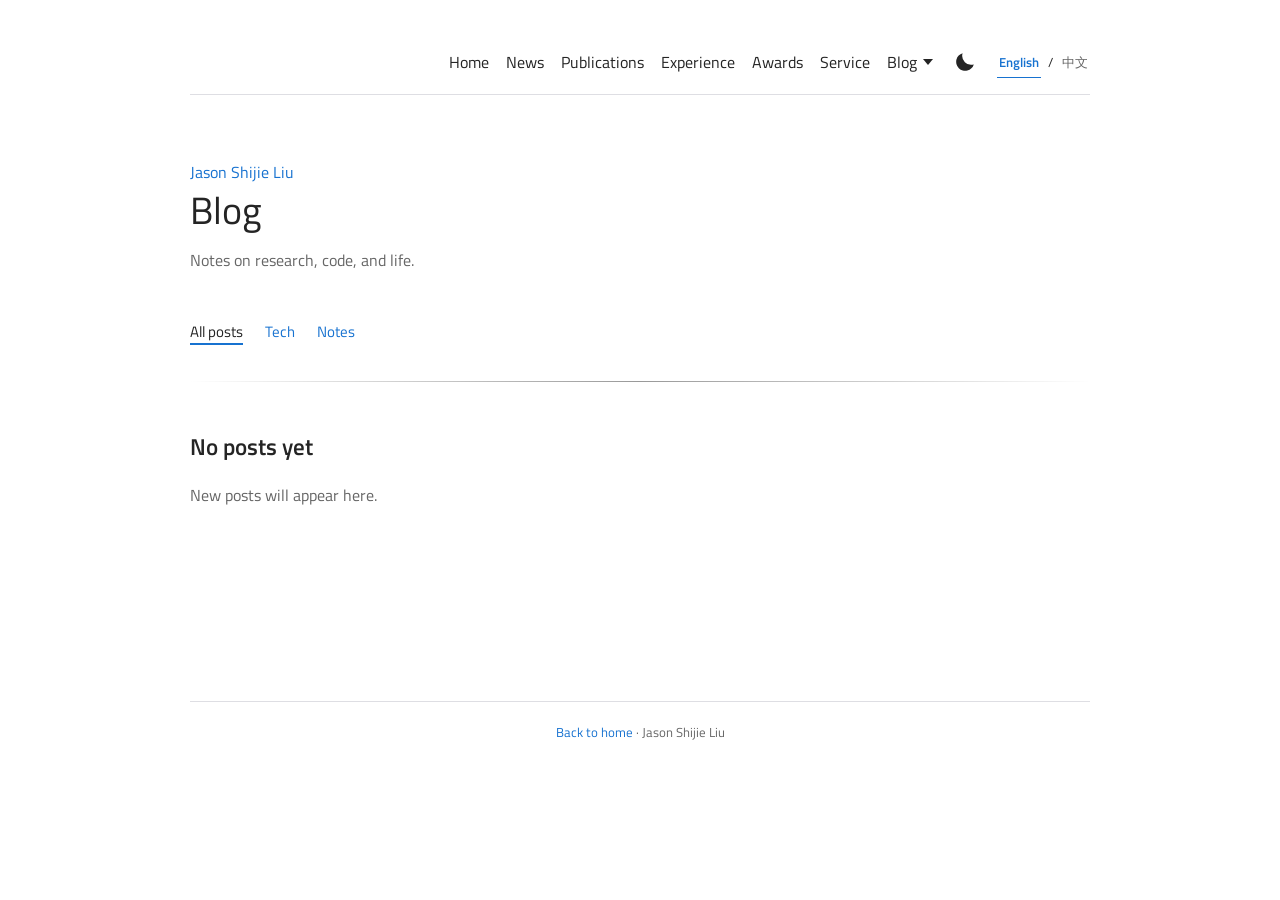
==== blog/index.html @ b20e071c "Consolidate top navigation and group experience and service sections" ====
<!DOCTYPE html>
<html lang="en"><head>
<meta charset="UTF-8"><meta name="viewport" content="width=device-width, initial-scale=1">
<title>Blog | Jason Shijie Liu</title><meta name="description" content="Notes on research, code, and life." data-zh="记录科研、代码与生活。">
<link rel="canonical" href="https://shijieliu.com/blog/">
<meta property="og:title" content="Blog | Jason Shijie Liu"><meta property="og:type" content="website"><meta property="og:url" content="https://shijieliu.com/blog/">
<link rel="icon" href="/favicon.ico"><link rel="icon" href="/images/favicon/jason-avatar-96.png" sizes="96x96" type="image/png">
<link rel="preconnect" href="https://fonts.googleapis.com"><link rel="preconnect" href="https://fonts.gstatic.com" crossorigin>
<link href="https://fonts.googleapis.com/css2?family=Titillium+Web:wght@400;600&amp;family=Noto+Sans+SC:wght@400&amp;display=swap" rel="stylesheet">
<script src="/scripts/theme.js?v=20260914"></script><link rel="stylesheet" href="/stylesheet.css?v=20260914-navigation">
</head><body data-title-zh="博客 | 刘士杰">
<a class="skip-link" href="#posts" data-zh="跳至文章">Skip to posts</a>
<main><div class="site-toolbar">
<nav class="site-nav" aria-label="Main navigation">
<a href="/" data-zh="首页">Home</a>
<a href="/#news" data-zh="动态">News</a>
<a href="/#publications" data-zh="论文">Publications</a>
<a href="/#experience" data-zh="经历">Experience</a>
<a href="/#awards" data-zh="荣誉">Awards</a>
<a href="/#service" data-zh="服务">Service</a>
<details class="blog-menu"><summary><span data-zh="博客">Blog</span><span class="menu-arrow" aria-hidden="true"></span></summary>
<div class="blog-dropdown"><a href="/blog/" data-zh="全部文章">All posts</a><a href="/blog/tech/" data-zh="技术">Tech</a><a href="/blog/notes/" data-zh="杂记">Notes / 杂记</a></div>
</details>
</nav>
<button class="theme-toggle" type="button" aria-label="Switch to dark mode" aria-pressed="false" hidden><svg class="moon" viewBox="0 0 24 24" aria-hidden="true"><path d="M20.8 14.4A9 9 0 0 1 9.6 3.2 9 9 0 1 0 20.8 14.4Z" fill="currentColor"/></svg><svg class="sun" viewBox="0 0 24 24" aria-hidden="true"><circle cx="12" cy="12" r="4" fill="none" stroke="currentColor" stroke-width="1.8"/><path d="M12 1v3m0 16v3M1 12h3m16 0h3M4.2 4.2l2.1 2.1m11.4 11.4 2.1 2.1M4.2 19.8l2.1-2.1M17.7 6.3l2.1-2.1" stroke="currentColor" stroke-width="1.8"/></svg></button>
<div class="language-switch" role="group" aria-label="Language / 语言" hidden>
<button type="button" data-language="en" lang="en" aria-pressed="true">English</button><span aria-hidden="true">/</span><button type="button" data-language="zh" lang="zh-CN" aria-pressed="false">中文</button>
</div>
</div>
<header class="blog-header"><a href="/" data-zh="刘士杰">Jason Shijie Liu</a><h1 data-zh="博客">Blog</h1><p class="blog-intro" data-zh="记录科研、代码与生活。">Notes on research, code, and life.</p></header>
<nav class="blog-tabs" aria-label="Blog categories"><a href="/blog/" data-zh="全部文章" aria-current="page">All posts</a><a href="/blog/tech/" data-zh="技术">Tech</a><a href="/blog/notes/" data-zh="杂记">Notes</a></nav>
<section id="posts" class="blog-empty"><h2 data-zh="暂无文章">No posts yet</h2><p data-zh="文章将在这里陆续更新。">New posts will appear here.</p></section>
<footer><a href="/" data-zh="返回首页">Back to home</a> · <span data-zh="刘士杰">Jason Shijie Liu</span></footer>
</main><script src="/scripts/language.js?v=20260914" defer></script></body></html>
---- stylesheet.css ----
:root { color-scheme: light; --ink: #242424; --link: #1772d0; --page: #fff; --surface: #f6f7f9; --muted: #666; --border: #dedee3; --hover: #a95808; }
:root[data-theme="dark"] { color-scheme: dark; --ink: #e6e6e8; --link: #80baff; --page: #18191b; --surface: #232529; --muted: #b2b4bc; --border: #41434a; --hover: #ffbc75; }
* { box-sizing: border-box; }
html { scroll-behavior: smooth; }
body { margin: 0; color: var(--ink); background: var(--page); font-family: 'Titillium Web', Verdana, Helvetica, sans-serif; font-size: 16px; line-height: 1.55; }
main { width: min(100% - 48px, 900px); margin: 44px auto 24px; }
a { color: var(--link); text-decoration: none; }
a:hover { color: var(--hover); }
a:focus-visible, summary:focus-visible, button:focus-visible { outline: 2px solid var(--link); outline-offset: 4px; border-radius: 2px; }
p { margin: 0 0 15px; }
strong { font-weight: 600; }
.profile { display: grid; grid-template-columns: 26% minmax(0, 1fr); gap: 36px 38px; align-items: start; }
.profile-card { text-align: center; }
.portrait { display: block; width: 100%; max-width: 220px; height: auto; margin: 0 auto 16px; object-fit: cover; border-radius: 15px; }
h1 { grid-column: 1 / -1; text-align: center; margin: 0 0 10px; font-size: 38px; line-height: 1.35; font-weight: 400; }
h1 span { display: inline; white-space: nowrap; font-size: inherit; font-family: "Noto Sans SC", "Microsoft YaHei", "PingFang SC", sans-serif; }
.profile-links { line-height: 1.7; margin: 0; }
.email-reveal { font: inherit; color: var(--link); background: none; border: 0; padding: 0; cursor: pointer; }
.email-reveal:hover { color: var(--hover); }
.bio { padding-top: 0; text-align: justify; }
.bio p { margin-bottom: 22px; }
.bio u { text-underline-offset: 3px; }
.contact-line { margin-top: 26px; text-align: left; overflow-wrap: anywhere; }
nav { display: flex; justify-content: center; gap: 26px; flex-wrap: wrap; padding: 16px 0 5px; font-size: 15px; }
section { margin-top: 26px; padding-top: 22px; position: relative; scroll-margin-top: 20px; }
section::before { content: ''; position: absolute; top: 0; left: 0; right: 0; height: 1px; background: linear-gradient(to right, transparent, #999, transparent); }
h2 { margin: 0 0 18px; font-size: 24px; font-weight: 600; }
h3 { margin: 24px 0 20px; font-size: 18px; font-weight: 600; }
h4 { font-size: 17px; line-height: inherit; font-weight: 600; margin: 0; }
.news-list { padding-left: 23px; margin: 0; }
.news-list li { margin-bottom: 7px; }
time { font-variant-numeric: tabular-nums; margin-right: 5px; }
.publication { display: grid; grid-template-columns: 30% minmax(0, 1fr); gap: 28px; align-items: start; margin: 0; padding: 15px 0; scroll-margin-top: 24px; }
.paper-preview { display: flex; align-items: center; justify-content: center; width: 100%; min-width: 0; margin: 0; background: #fff; }
.paper-preview img { display: block; width: auto; height: auto; max-width: 100%; max-height: 180px; object-fit: contain; }
.text-preview { min-height: 180px; border-radius: 15px; flex-direction: column; gap: 9px; color: #245278; background: #f2f6f9; text-align: center; }
.text-preview > span:first-child { font-size: 36px; letter-spacing: 3px; font-weight: 600; }
.text-preview small { font-size: 12px; }
.authors { margin: 0; }
.venue { margin: 0 0 14px; }
.venue em { font-style: normal; }
.paper-links { margin: 0; }
.paper-links button { display: inline; font: inherit; color: var(--link); background: none; border: 0; padding: 0; cursor: pointer; }
.paper-links button:hover { color: var(--hover); }
.paper-links > span { color: var(--ink); margin: 0 3px; }
.paper-details { margin: 0; }
.enhanced details { margin: 0; }
.enhanced summary { display: none; }
details { margin: 4px 0; }
summary { color: var(--link); cursor: pointer; width: fit-content; }
summary:hover { color: var(--hover); }
details > p { margin: 14px 0; font-style: italic; text-align: justify; }
.citation { margin: 14px 0; }
pre { white-space: pre-wrap; overflow-wrap: anywhere; font-size: 12px; line-height: 1.6; margin-bottom: 0; }
.paper-copy { min-width: 0; padding: 0; }
footer { margin-top: 40px; padding: 20px 0; border-top: 1px solid var(--border); color: var(--muted); font-size: 13px; text-align: center; }
.skip-link { position: absolute; left: 12px; top: -100px; background: var(--page); padding: 10px; z-index: 2; }
.skip-link:focus { top: 12px; }
@media (max-width: 640px) {
 main { width: calc(100% - 36px); margin-top: 26px; }
 .profile { grid-template-columns: 1fr; gap: 22px; }
 .portrait { width: 150px; height: 210px; }
 h1 { font-size: 30px; margin-bottom: 0; }
 .bio { text-align: left; }
 .profile-links { margin-bottom: 0; }
 nav { gap: 12px 20px; }
 .publication { grid-template-columns: 1fr; gap: 16px; margin-bottom: 34px; }
 .paper-preview { width: min(90%, 320px); height: auto; margin: auto; }
 .paper-preview img { max-height: 220px; }
 h2 { font-size: 23px; }
 .bio, .paper-copy, section { overflow-wrap: anywhere; }
}
@media (prefers-reduced-motion: reduce) { html { scroll-behavior: auto; } .paper-preview img { transition: none; } }

.language-switch { display: flex; justify-content: flex-end; align-items: center; gap: 10px; margin: -16px 0 20px; font-size: 14px; }
.language-switch[hidden] { display: none; }
.language-switch button { font: inherit; border: 0; background: none; padding: 5px 2px; color: var(--muted); cursor: pointer; }
.language-switch button[aria-pressed="true"] { color: var(--link); box-shadow: 0 1px var(--link); font-weight: 600; }
.language-switch button:hover { color: var(--hover); }
html[lang="zh-CN"] body { font-family: 'Noto Sans SC', 'Microsoft YaHei', 'PingFang SC', sans-serif; line-height: 1.8; }
html[lang="zh-CN"] [lang="en"] { font-family: 'Titillium Web', Verdana, Helvetica, sans-serif; line-height: 1.55; }
html[lang="zh-CN"] .bio { text-align: left; }
@media (max-width: 640px) { .language-switch { margin-top: -10px; } }

/* Shared navigation, blog and theme controls. Native details remains usable without JS. */
.site-toolbar { display: flex; align-items: center; justify-content: flex-end; gap: 18px; margin-bottom: 30px; padding-bottom: 14px; border-bottom: 1px solid var(--border); }
.site-nav { padding: 0; font-size: 17px; gap: 22px; align-items: center; }
.site-nav > a, .blog-menu > summary { color: var(--ink); }
.site-nav a:hover, .blog-menu > summary:hover { color: var(--link); }
.site-toolbar .language-switch { margin: 0; font-size: 13px; gap: 7px; }
.site-toolbar .blog-menu { position: relative; margin: 0; }
.site-toolbar .blog-menu > summary { display: flex; gap: 6px; align-items: center; list-style: none; font: inherit; cursor: pointer; }
.blog-menu > summary::-webkit-details-marker { display: none; }
.menu-arrow { border-left: 5px solid transparent; border-right: 5px solid transparent; border-top: 6px solid currentColor; }
.blog-dropdown { position: absolute; top: calc(100% + 10px); right: 0; min-width: 170px; padding: 8px 0; background: var(--page); border: 1px solid var(--border); border-radius: 5px; box-shadow: 0 8px 24px #0002; z-index: 10; }
.blog-dropdown a { display: block; padding: 8px 16px; color: var(--ink); }
.blog-dropdown a:hover { background: var(--surface); }
.theme-toggle { flex: 0 0 36px; width: 36px; height: 36px; padding: 6px; border: 0; background: none; color: var(--ink); cursor: pointer; border-radius: 50%; }
.theme-toggle:hover { background: var(--surface); }
.theme-toggle[hidden] { display: none; }
.theme-toggle svg { display: block; width: 24px; height: 24px; }
.theme-toggle .sun, [data-theme="dark"] .theme-toggle .moon { display: none; }
[data-theme="dark"] .theme-toggle .sun { display: block; }
[data-theme="dark"] .text-preview { background: var(--surface); color: var(--link); }
.blog-header { padding: 35px 0 20px; }
.blog-header h1 { text-align: left; font-size: 38px; margin: 0 0 12px; }
.blog-intro, .blog-empty p { color: var(--muted); }
.blog-tabs { justify-content: flex-start; padding: 12px 0; gap: 22px; }
.blog-tabs a[aria-current="page"] { color: var(--ink); box-shadow: 0 2px var(--link); }
.blog-empty { padding: 48px 0 80px; min-height: 280px; }
.blog-empty h2 { font-size: 23px; }
@media (max-width: 640px) {
 .site-toolbar { flex-wrap: wrap; gap: 10px; margin-bottom: 24px; }
 .site-nav { margin-right: auto; gap: 16px; font-size: 16px; }
 .site-toolbar .language-switch { margin: 0 0 0 auto; }
 .blog-header { padding-top: 15px; }
 .blog-dropdown { right: 0; min-width: 145px; }
}

/* One shared navigation for the homepage and all blog archives. */
.site-toolbar { gap: 14px; }
.site-nav { gap: 17px; font-size: 16px; }
.service-list { padding-left: 23px; }
.service-list li { margin-bottom: 10px; }
#education, #honors, #teaching { scroll-margin-top: 24px; }
@media (max-width: 860px) {
 .site-toolbar { flex-wrap: wrap; }
 .site-nav { flex: 1 0 100%; justify-content: flex-start; gap: 10px 18px; }
 .site-toolbar .theme-toggle { margin-left: auto; }
 .site-toolbar .language-switch { margin-left: 0; }
 .blog-dropdown { left: 0; right: auto; }
}
@media (max-width: 860px) {
 .site-toolbar { position: relative; }
 .site-toolbar .blog-menu { position: static; }
 .site-toolbar .blog-dropdown { top: 100%; right: 0; left: auto; }
}
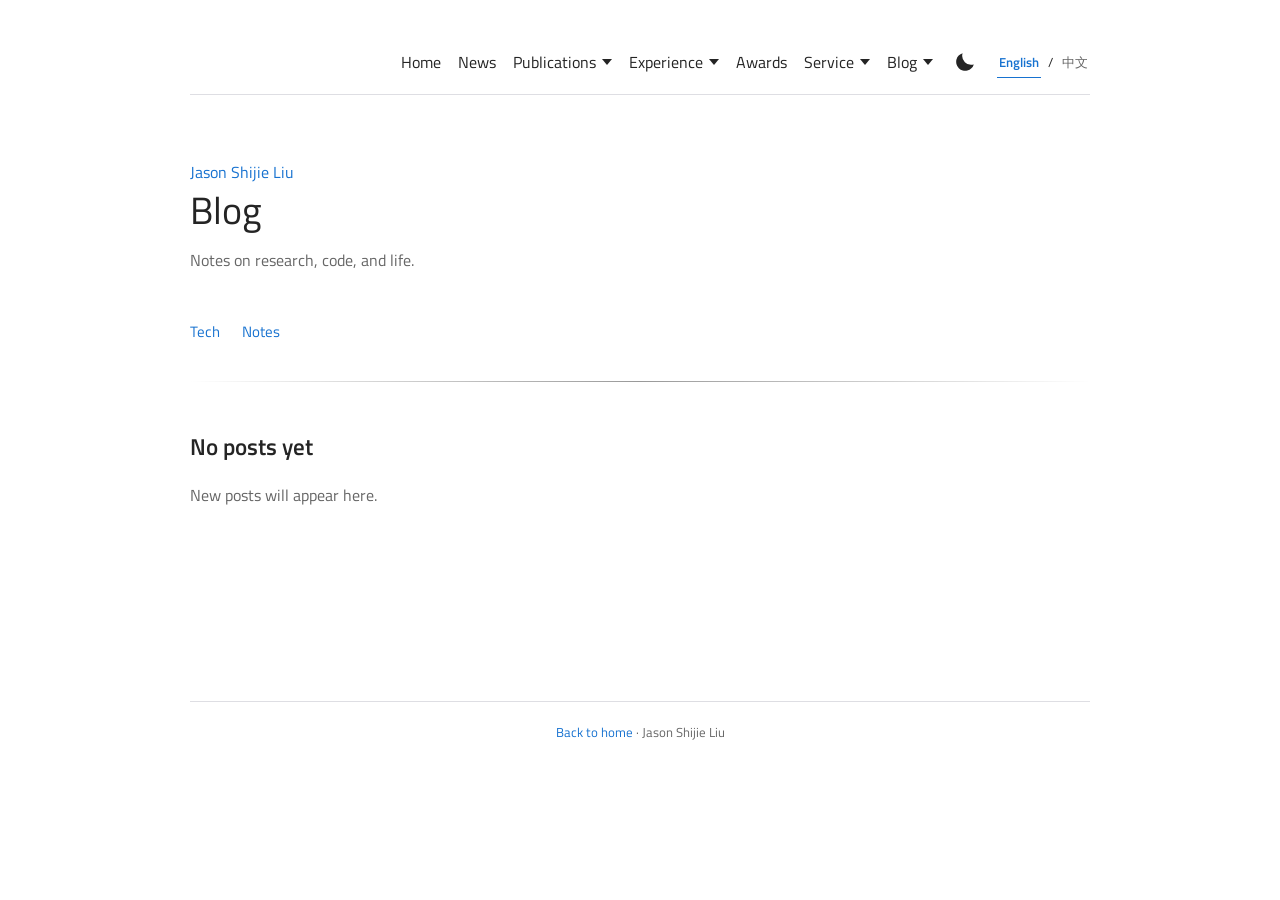
==== commit 2f47b87b: "Add section dropdowns and simplify blog categories" ====
--- a/blog/index.html
+++ b/blog/index.html
@@ -7,19 +7,22 @@
 <link rel="icon" href="/favicon.ico"><link rel="icon" href="/images/favicon/jason-avatar-96.png" sizes="96x96" type="image/png">
 <link rel="preconnect" href="https://fonts.googleapis.com"><link rel="preconnect" href="https://fonts.gstatic.com" crossorigin>
 <link href="https://fonts.googleapis.com/css2?family=Titillium+Web:wght@400;600&amp;family=Noto+Sans+SC:wght@400&amp;display=swap" rel="stylesheet">
-<script src="/scripts/theme.js?v=20260914"></script><link rel="stylesheet" href="/stylesheet.css?v=20260914-navigation">
+<script src="/scripts/theme.js?v=20260914-submenus"></script><link rel="stylesheet" href="/stylesheet.css?v=20260914-submenus">
 </head><body data-title-zh="博客 | 刘士杰">
 <a class="skip-link" href="#posts" data-zh="跳至文章">Skip to posts</a>
 <main><div class="site-toolbar">
 <nav class="site-nav" aria-label="Main navigation">
 <a href="/" data-zh="首页">Home</a>
 <a href="/#news" data-zh="动态">News</a>
-<a href="/#publications" data-zh="论文">Publications</a>
-<a href="/#experience" data-zh="经历">Experience</a>
+<details class="nav-menu" name="site-submenu"><summary><span data-zh="论文">Publications</span><span class="menu-arrow" aria-hidden="true"></span></summary>
+<div class="nav-dropdown"><a href="/#journal-articles" data-zh="期刊论文">Journal Articles</a><a href="/#conference-proceedings" data-zh="会议论文">Conference Proceedings</a></div></details>
+<details class="nav-menu" name="site-submenu"><summary><span data-zh="经历">Experience</span><span class="menu-arrow" aria-hidden="true"></span></summary>
+<div class="nav-dropdown"><a href="/#education" data-zh="教育经历">Education</a><a href="/#internships" data-zh="实习经历">Internships</a></div></details>
 <a href="/#awards" data-zh="荣誉">Awards</a>
-<a href="/#service" data-zh="服务">Service</a>
-<details class="blog-menu"><summary><span data-zh="博客">Blog</span><span class="menu-arrow" aria-hidden="true"></span></summary>
-<div class="blog-dropdown"><a href="/blog/" data-zh="全部文章">All posts</a><a href="/blog/tech/" data-zh="技术">Tech</a><a href="/blog/notes/" data-zh="杂记">Notes / 杂记</a></div>
+<details class="nav-menu" name="site-submenu"><summary><span data-zh="服务">Service</span><span class="menu-arrow" aria-hidden="true"></span></summary>
+<div class="nav-dropdown"><a href="/#reviewing" data-zh="期刊审稿">Reviewer</a><a href="/#teaching" data-zh="教学工作">Teaching</a><a href="/#conference-volunteer" data-zh="会议志愿者">Conference Volunteer</a></div></details>
+<details class="nav-menu blog-menu" name="site-submenu"><summary><span data-zh="博客">Blog</span><span class="menu-arrow" aria-hidden="true"></span></summary>
+<div class="nav-dropdown"><a href="/blog/tech/" data-zh="技术">Tech</a><a href="/blog/notes/" data-zh="杂记">Notes / 杂记</a></div>
 </details>
 </nav>
 <button class="theme-toggle" type="button" aria-label="Switch to dark mode" aria-pressed="false" hidden><svg class="moon" viewBox="0 0 24 24" aria-hidden="true"><path d="M20.8 14.4A9 9 0 0 1 9.6 3.2 9 9 0 1 0 20.8 14.4Z" fill="currentColor"/></svg><svg class="sun" viewBox="0 0 24 24" aria-hidden="true"><circle cx="12" cy="12" r="4" fill="none" stroke="currentColor" stroke-width="1.8"/><path d="M12 1v3m0 16v3M1 12h3m16 0h3M4.2 4.2l2.1 2.1m11.4 11.4 2.1 2.1M4.2 19.8l2.1-2.1M17.7 6.3l2.1-2.1" stroke="currentColor" stroke-width="1.8"/></svg></button>
@@ -28,7 +31,7 @@
 </div>
 </div>
 <header class="blog-header"><a href="/" data-zh="刘士杰">Jason Shijie Liu</a><h1 data-zh="博客">Blog</h1><p class="blog-intro" data-zh="记录科研、代码与生活。">Notes on research, code, and life.</p></header>
-<nav class="blog-tabs" aria-label="Blog categories"><a href="/blog/" data-zh="全部文章" aria-current="page">All posts</a><a href="/blog/tech/" data-zh="技术">Tech</a><a href="/blog/notes/" data-zh="杂记">Notes</a></nav>
+<nav class="blog-tabs" aria-label="Blog categories"><a href="/blog/tech/" data-zh="技术">Tech</a><a href="/blog/notes/" data-zh="杂记">Notes</a></nav>
 <section id="posts" class="blog-empty"><h2 data-zh="暂无文章">No posts yet</h2><p data-zh="文章将在这里陆续更新。">New posts will appear here.</p></section>
 <footer><a href="/" data-zh="返回首页">Back to home</a> · <span data-zh="刘士杰">Jason Shijie Liu</span></footer>
 </main><script src="/scripts/language.js?v=20260914" defer></script></body></html>
--- a/stylesheet.css
+++ b/stylesheet.css
@@ -85,16 +85,16 @@
 /* Shared navigation, blog and theme controls. Native details remains usable without JS. */
 .site-toolbar { display: flex; align-items: center; justify-content: flex-end; gap: 18px; margin-bottom: 30px; padding-bottom: 14px; border-bottom: 1px solid var(--border); }
 .site-nav { padding: 0; font-size: 17px; gap: 22px; align-items: center; }
-.site-nav > a, .blog-menu > summary { color: var(--ink); }
-.site-nav a:hover, .blog-menu > summary:hover { color: var(--link); }
+.site-nav > a, .nav-menu > summary { color: var(--ink); }
+.site-nav a:hover, .nav-menu > summary:hover { color: var(--link); }
 .site-toolbar .language-switch { margin: 0; font-size: 13px; gap: 7px; }
-.site-toolbar .blog-menu { position: relative; margin: 0; }
-.site-toolbar .blog-menu > summary { display: flex; gap: 6px; align-items: center; list-style: none; font: inherit; cursor: pointer; }
-.blog-menu > summary::-webkit-details-marker { display: none; }
+.site-toolbar .nav-menu { position: relative; margin: 0; }
+.site-toolbar .nav-menu > summary { display: flex; gap: 6px; align-items: center; list-style: none; font: inherit; cursor: pointer; }
+.nav-menu > summary::-webkit-details-marker { display: none; }
 .menu-arrow { border-left: 5px solid transparent; border-right: 5px solid transparent; border-top: 6px solid currentColor; }
-.blog-dropdown { position: absolute; top: calc(100% + 10px); right: 0; min-width: 170px; padding: 8px 0; background: var(--page); border: 1px solid var(--border); border-radius: 5px; box-shadow: 0 8px 24px #0002; z-index: 10; }
-.blog-dropdown a { display: block; padding: 8px 16px; color: var(--ink); }
-.blog-dropdown a:hover { background: var(--surface); }
+.nav-dropdown { position: absolute; top: calc(100% + 10px); right: 0; min-width: 170px; padding: 8px 0; background: var(--page); border: 1px solid var(--border); border-radius: 5px; box-shadow: 0 8px 24px #0002; z-index: 10; }
+.nav-dropdown a { display: block; padding: 8px 16px; color: var(--ink); }
+.nav-dropdown a:hover { background: var(--surface); }
 .theme-toggle { flex: 0 0 36px; width: 36px; height: 36px; padding: 6px; border: 0; background: none; color: var(--ink); cursor: pointer; border-radius: 50%; }
 .theme-toggle:hover { background: var(--surface); }
 .theme-toggle[hidden] { display: none; }
@@ -114,7 +114,7 @@
  .site-nav { margin-right: auto; gap: 16px; font-size: 16px; }
  .site-toolbar .language-switch { margin: 0 0 0 auto; }
  .blog-header { padding-top: 15px; }
- .blog-dropdown { right: 0; min-width: 145px; }
+ .nav-dropdown { right: 0; min-width: 145px; }
 }
 
 /* One shared navigation for the homepage and all blog archives. */
@@ -128,10 +128,13 @@
  .site-nav { flex: 1 0 100%; justify-content: flex-start; gap: 10px 18px; }
  .site-toolbar .theme-toggle { margin-left: auto; }
  .site-toolbar .language-switch { margin-left: 0; }
- .blog-dropdown { left: 0; right: auto; }
+ .nav-dropdown { left: 0; right: auto; }
 }
 @media (max-width: 860px) {
  .site-toolbar { position: relative; }
- .site-toolbar .blog-menu { position: static; }
- .site-toolbar .blog-dropdown { top: 100%; right: 0; left: auto; }
+ .site-toolbar .nav-menu { position: static; }
+ .site-toolbar .nav-dropdown { top: 100%; right: 0; left: auto; }
 }
+
+.nav-dropdown { min-width: 200px; }
+#journal-articles, #conference-proceedings, #internships, #reviewing, #conference-volunteer { scroll-margin-top: 24px; }
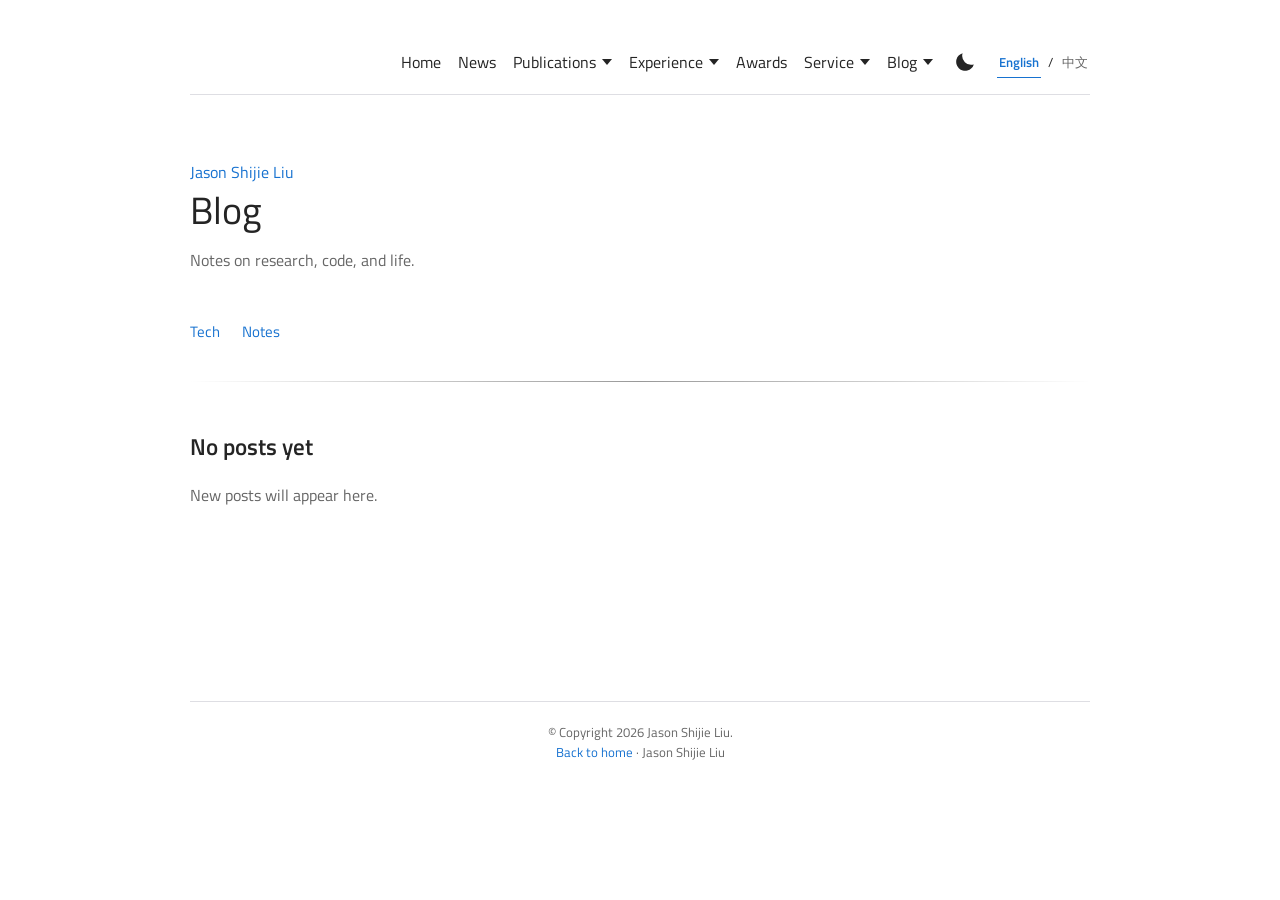
==== commit 21175daa: "Add bilingual copyright notices to site footers" ====
--- a/blog/index.html
+++ b/blog/index.html
@@ -33,5 +33,5 @@
 <header class="blog-header"><a href="/" data-zh="刘士杰">Jason Shijie Liu</a><h1 data-zh="博客">Blog</h1><p class="blog-intro" data-zh="记录科研、代码与生活。">Notes on research, code, and life.</p></header>
 <nav class="blog-tabs" aria-label="Blog categories"><a href="/blog/tech/" data-zh="技术">Tech</a><a href="/blog/notes/" data-zh="杂记">Notes</a></nav>
 <section id="posts" class="blog-empty"><h2 data-zh="暂无文章">No posts yet</h2><p data-zh="文章将在这里陆续更新。">New posts will appear here.</p></section>
-<footer><a href="/" data-zh="返回首页">Back to home</a> · <span data-zh="刘士杰">Jason Shijie Liu</span></footer>
+<footer><span data-zh="© 2026 刘士杰 版权所有。">© Copyright 2026 Jason Shijie Liu.</span><br><a href="/" data-zh="返回首页">Back to home</a> · <span data-zh="刘士杰">Jason Shijie Liu</span></footer>
 </main><script src="/scripts/language.js?v=20260914" defer></script></body></html>
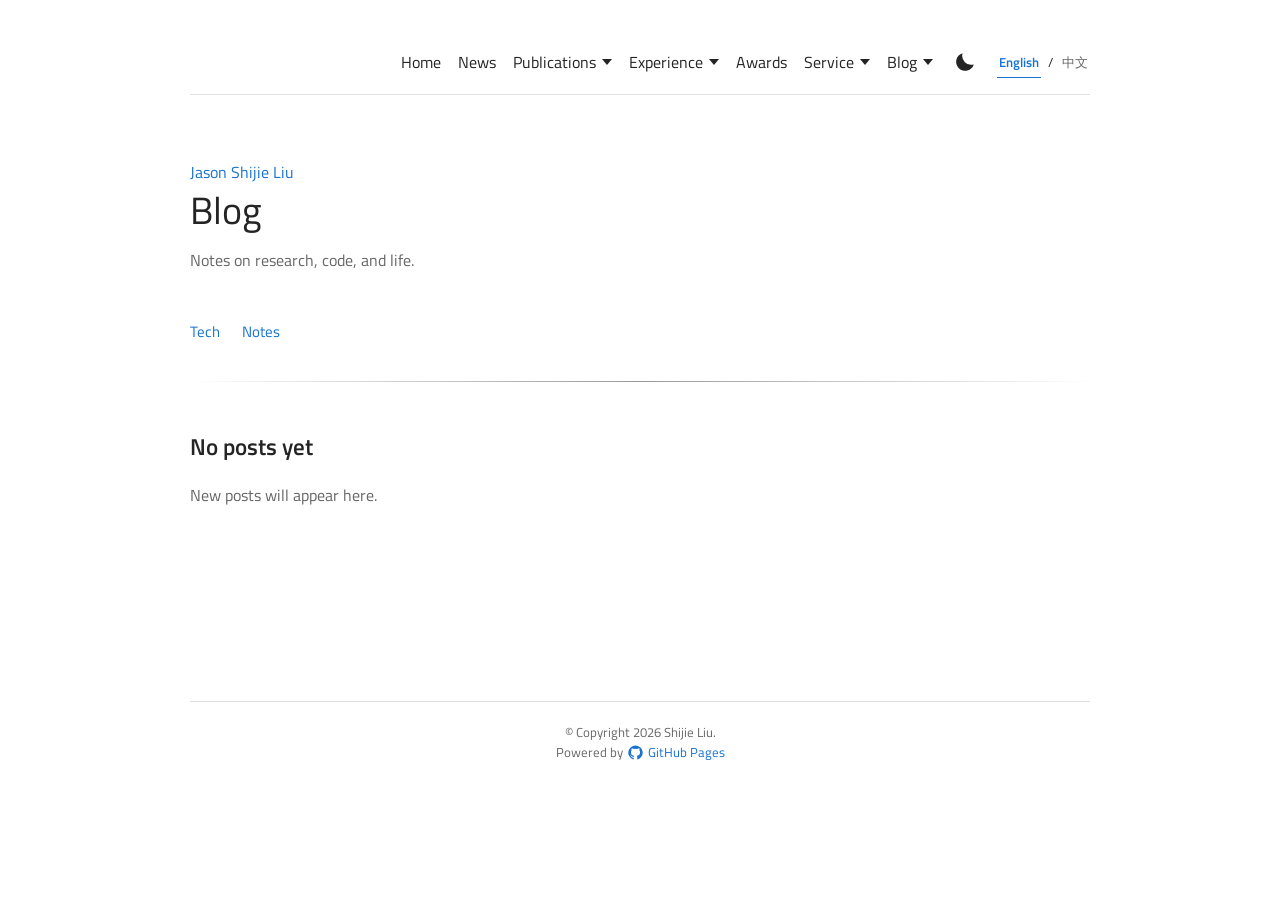
==== commit af73b726: "Refine academic service label, footer credits and contact icons" ====
--- a/blog/index.html
+++ b/blog/index.html
@@ -7,7 +7,7 @@
 <link rel="icon" href="/favicon.ico"><link rel="icon" href="/images/favicon/jason-avatar-96.png" sizes="96x96" type="image/png">
 <link rel="preconnect" href="https://fonts.googleapis.com"><link rel="preconnect" href="https://fonts.gstatic.com" crossorigin>
 <link href="https://fonts.googleapis.com/css2?family=Titillium+Web:wght@400;600&amp;family=Noto+Sans+SC:wght@400&amp;display=swap" rel="stylesheet">
-<script src="/scripts/theme.js?v=20260914-submenus"></script><link rel="stylesheet" href="/stylesheet.css?v=20260914-submenus">
+<script src="/scripts/theme.js?v=20260914-submenus"></script><link rel="stylesheet" href="/stylesheet.css?v=20260914-footer-icons">
 </head><body data-title-zh="博客 | 刘士杰">
 <a class="skip-link" href="#posts" data-zh="跳至文章">Skip to posts</a>
 <main><div class="site-toolbar">
@@ -19,7 +19,7 @@
 <details class="nav-menu" name="site-submenu"><summary><span data-zh="经历">Experience</span><span class="menu-arrow" aria-hidden="true"></span></summary>
 <div class="nav-dropdown"><a href="/#education" data-zh="教育经历">Education</a><a href="/#internships" data-zh="实习经历">Internships</a></div></details>
 <a href="/#awards" data-zh="荣誉">Awards</a>
-<details class="nav-menu" name="site-submenu"><summary><span data-zh="服务">Service</span><span class="menu-arrow" aria-hidden="true"></span></summary>
+<details class="nav-menu" name="site-submenu"><summary><span data-zh="学术服务">Service</span><span class="menu-arrow" aria-hidden="true"></span></summary>
 <div class="nav-dropdown"><a href="/#reviewing" data-zh="期刊审稿">Reviewer</a><a href="/#teaching" data-zh="教学工作">Teaching</a><a href="/#conference-volunteer" data-zh="会议志愿者">Conference Volunteer</a></div></details>
 <details class="nav-menu blog-menu" name="site-submenu"><summary><span data-zh="博客">Blog</span><span class="menu-arrow" aria-hidden="true"></span></summary>
 <div class="nav-dropdown"><a href="/blog/tech/" data-zh="技术">Tech</a><a href="/blog/notes/" data-zh="杂记">Notes / 杂记</a></div>
@@ -33,5 +33,5 @@
 <header class="blog-header"><a href="/" data-zh="刘士杰">Jason Shijie Liu</a><h1 data-zh="博客">Blog</h1><p class="blog-intro" data-zh="记录科研、代码与生活。">Notes on research, code, and life.</p></header>
 <nav class="blog-tabs" aria-label="Blog categories"><a href="/blog/tech/" data-zh="技术">Tech</a><a href="/blog/notes/" data-zh="杂记">Notes</a></nav>
 <section id="posts" class="blog-empty"><h2 data-zh="暂无文章">No posts yet</h2><p data-zh="文章将在这里陆续更新。">New posts will appear here.</p></section>
-<footer><span data-zh="© 2026 刘士杰 版权所有。">© Copyright 2026 Jason Shijie Liu.</span><br><a href="/" data-zh="返回首页">Back to home</a> · <span data-zh="刘士杰">Jason Shijie Liu</span></footer>
+<footer><span data-zh="© 2026 刘士杰 版权所有。">© Copyright 2026 Shijie Liu.</span><br><span class="powered-by">Powered by <a href="https://pages.github.com/"><svg viewBox="0 0 24 24" aria-hidden="true" focusable="false"><path fill="currentColor" d="M12 .7a11.5 11.5 0 0 0-3.64 22.41c.58.11.79-.25.79-.56v-2.23c-3.21.7-3.89-1.36-3.89-1.36-.52-1.33-1.28-1.68-1.28-1.68-1.05-.72.08-.7.08-.7 1.16.08 1.77 1.19 1.77 1.19 1.03 1.76 2.69 1.25 3.35.95.1-.74.4-1.25.73-1.54-2.56-.29-5.25-1.28-5.25-5.69 0-1.26.45-2.28 1.18-3.08-.12-.29-.51-1.46.11-3.05 0 0 .96-.31 3.16 1.18a10.96 10.96 0 0 1 5.75 0c2.2-1.49 3.16-1.18 3.16-1.18.62 1.59.23 2.76.11 3.05.74.8 1.18 1.82 1.18 3.08 0 4.42-2.7 5.39-5.27 5.68.41.36.78 1.06.78 2.14v3.24c0 .31.21.67.8.56A11.5 11.5 0 0 0 12 .7Z"/></svg><span>GitHub Pages</span></a></span></footer>
 </main><script src="/scripts/language.js?v=20260914" defer></script></body></html>
--- a/stylesheet.css
+++ b/stylesheet.css
@@ -138,3 +138,35 @@
 
 .nav-dropdown { min-width: 200px; }
 #journal-articles, #conference-proceedings, #internships, #reviewing, #conference-volunteer { scroll-margin-top: 24px; }
+
+#contact-email .revealed-email { color: var(--ink); }
+#contact-email .revealed-email:hover { color: var(--link); }
+
+.profile h1 { font-size: clamp(30px, 4.5vw, 44px); }
+.profile h1 .name-english { font-family: Arial, Helvetica, sans-serif; font-weight: 700; white-space: nowrap; }
+.profile h1 .name-chinese { font-weight: 300; margin-left: .12em; }
+html[lang="zh-CN"] .profile h1 { font-weight: 300; }
+
+/* Animate navigation underlines without shifting text or menu layout. */
+.site-nav > a, .site-nav .nav-menu > summary, .blog-tabs > a { position: relative; }
+.site-nav > a::after, .site-nav .nav-menu > summary::after, .blog-tabs > a::after {
+ content: ''; position: absolute; left: 0; right: 0; bottom: -5px; height: 3px;
+ background: var(--muted); opacity: .55; pointer-events: none;
+ transform: scaleX(0); transform-origin: center center; transition: transform 240ms ease;
+}
+@media (hover: hover) {
+ .site-nav > a:hover::after, .site-nav .nav-menu > summary:hover::after, .blog-tabs > a:hover::after { transform: scaleX(1); }
+}
+.site-nav > a:focus-visible::after, .site-nav .nav-menu > summary:focus-visible::after,
+.site-nav .nav-menu[open] > summary::after, .blog-tabs > a:focus-visible::after { transform: scaleX(1); }
+@media (prefers-reduced-motion: reduce) {
+ .site-nav > a::after, .site-nav .nav-menu > summary::after, .blog-tabs > a::after { transition: none; }
+}
+
+.profile-links { display: flex; justify-content: center; gap: 15px; flex-wrap: wrap; }
+.profile-links > a, .profile-links > button { display: inline-flex; flex-direction: column; align-items: center; gap: 5px; font-size: 12px; line-height: 1.5; color: var(--ink); }
+.profile-links > button[hidden] { display: none; }
+.profile-links svg { width: 29px; height: 29px; }
+.profile-links > a:hover, .profile-links > button:hover { color: var(--link); }
+.powered-by, .powered-by a { display: inline-flex; align-items: center; gap: 5px; }
+.powered-by svg { width: 15px; height: 15px; }
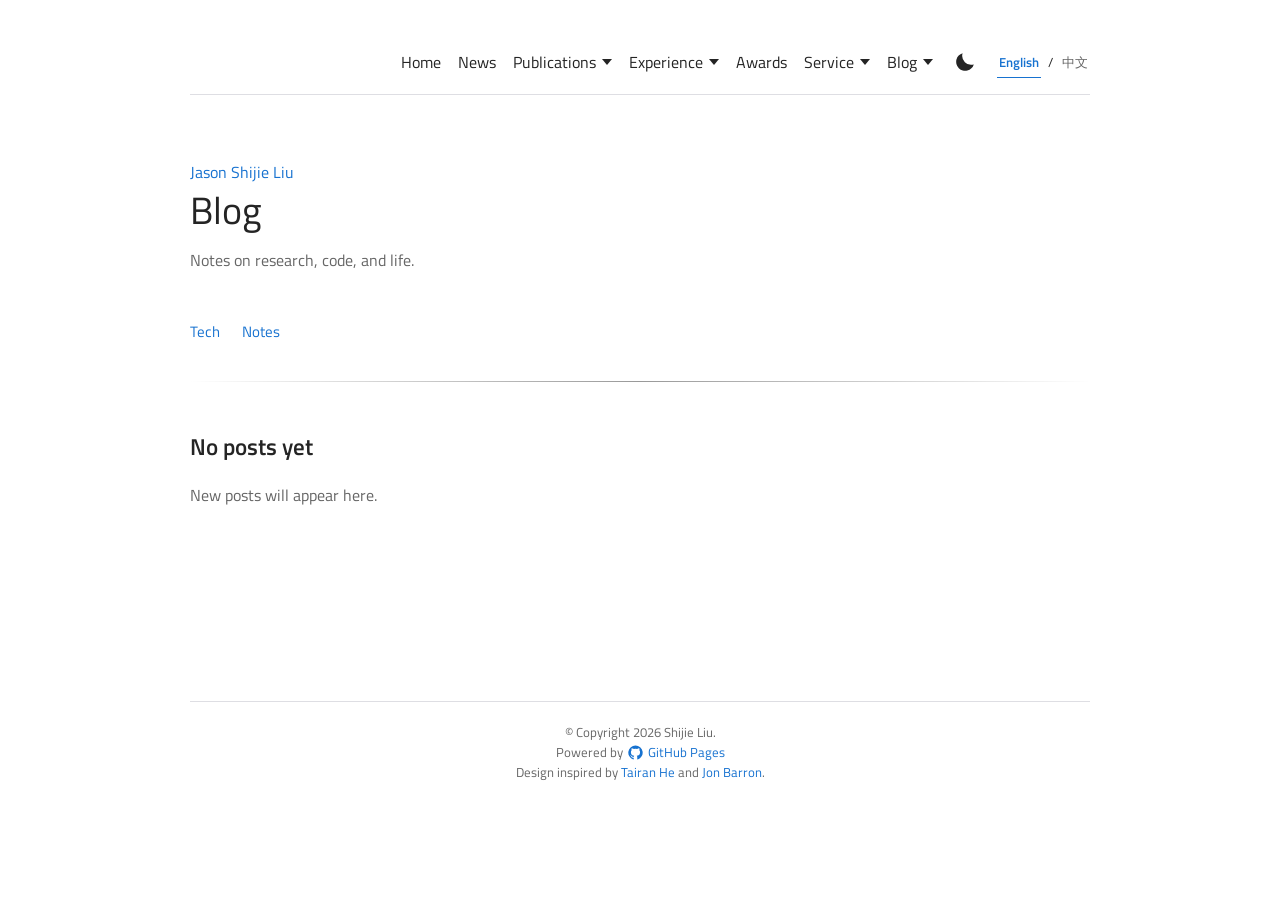
==== commit f54cfddd: "Credit website design sources in bilingual footers" ====
--- a/blog/index.html
+++ b/blog/index.html
@@ -20,7 +20,7 @@
 <div class="nav-dropdown"><a href="/#education" data-zh="教育经历">Education</a><a href="/#internships" data-zh="实习经历">Internships</a></div></details>
 <a href="/#awards" data-zh="荣誉">Awards</a>
 <details class="nav-menu" name="site-submenu"><summary><span data-zh="学术服务">Service</span><span class="menu-arrow" aria-hidden="true"></span></summary>
-<div class="nav-dropdown"><a href="/#reviewing" data-zh="期刊审稿">Reviewer</a><a href="/#teaching" data-zh="教学工作">Teaching</a><a href="/#conference-volunteer" data-zh="会议志愿者">Conference Volunteer</a></div></details>
+<div class="nav-dropdown"><a href="/#invited-talks" data-zh="邀请报告">Invited Talks</a><a href="/#reviewing" data-zh="期刊审稿">Reviewer</a><a href="/#teaching" data-zh="教学工作">Teaching</a><a href="/#conference-volunteer" data-zh="会议志愿者">Conference Volunteer</a></div></details>
 <details class="nav-menu blog-menu" name="site-submenu"><summary><span data-zh="博客">Blog</span><span class="menu-arrow" aria-hidden="true"></span></summary>
 <div class="nav-dropdown"><a href="/blog/tech/" data-zh="技术">Tech</a><a href="/blog/notes/" data-zh="杂记">Notes / 杂记</a></div>
 </details>
@@ -33,5 +33,5 @@
 <header class="blog-header"><a href="/" data-zh="刘士杰">Jason Shijie Liu</a><h1 data-zh="博客">Blog</h1><p class="blog-intro" data-zh="记录科研、代码与生活。">Notes on research, code, and life.</p></header>
 <nav class="blog-tabs" aria-label="Blog categories"><a href="/blog/tech/" data-zh="技术">Tech</a><a href="/blog/notes/" data-zh="杂记">Notes</a></nav>
 <section id="posts" class="blog-empty"><h2 data-zh="暂无文章">No posts yet</h2><p data-zh="文章将在这里陆续更新。">New posts will appear here.</p></section>
-<footer><span data-zh="© 2026 刘士杰 版权所有。">© Copyright 2026 Shijie Liu.</span><br><span class="powered-by">Powered by <a href="https://pages.github.com/"><svg viewBox="0 0 24 24" aria-hidden="true" focusable="false"><path fill="currentColor" d="M12 .7a11.5 11.5 0 0 0-3.64 22.41c.58.11.79-.25.79-.56v-2.23c-3.21.7-3.89-1.36-3.89-1.36-.52-1.33-1.28-1.68-1.28-1.68-1.05-.72.08-.7.08-.7 1.16.08 1.77 1.19 1.77 1.19 1.03 1.76 2.69 1.25 3.35.95.1-.74.4-1.25.73-1.54-2.56-.29-5.25-1.28-5.25-5.69 0-1.26.45-2.28 1.18-3.08-.12-.29-.51-1.46.11-3.05 0 0 .96-.31 3.16 1.18a10.96 10.96 0 0 1 5.75 0c2.2-1.49 3.16-1.18 3.16-1.18.62 1.59.23 2.76.11 3.05.74.8 1.18 1.82 1.18 3.08 0 4.42-2.7 5.39-5.27 5.68.41.36.78 1.06.78 2.14v3.24c0 .31.21.67.8.56A11.5 11.5 0 0 0 12 .7Z"/></svg><span>GitHub Pages</span></a></span></footer>
+<footer><span data-zh="© 2026 刘士杰 版权所有。">© Copyright 2026 Shijie Liu.</span><br><span class="powered-by">Powered by <a href="https://pages.github.com/"><svg viewBox="0 0 24 24" aria-hidden="true" focusable="false"><path fill="currentColor" d="M12 .7a11.5 11.5 0 0 0-3.64 22.41c.58.11.79-.25.79-.56v-2.23c-3.21.7-3.89-1.36-3.89-1.36-.52-1.33-1.28-1.68-1.28-1.68-1.05-.72.08-.7.08-.7 1.16.08 1.77 1.19 1.77 1.19 1.03 1.76 2.69 1.25 3.35.95.1-.74.4-1.25.73-1.54-2.56-.29-5.25-1.28-5.25-5.69 0-1.26.45-2.28 1.18-3.08-.12-.29-.51-1.46.11-3.05 0 0 .96-.31 3.16 1.18a10.96 10.96 0 0 1 5.75 0c2.2-1.49 3.16-1.18 3.16-1.18.62 1.59.23 2.76.11 3.05.74.8 1.18 1.82 1.18 3.08 0 4.42-2.7 5.39-5.27 5.68.41.36.78 1.06.78 2.14v3.24c0 .31.21.67.8.56A11.5 11.5 0 0 0 12 .7Z"/></svg><span>GitHub Pages</span></a></span><br><span class="design-credit" data-zh="设计参考：&lt;a href=&quot;https://tairanhe.com/&quot;&gt;Tairan He&lt;/a&gt; 和 &lt;a href=&quot;https://github.com/jonbarron/jonbarron.github.io&quot;&gt;Jon Barron&lt;/a&gt;。">Design inspired by <a href="https://tairanhe.com/">Tairan He</a> and <a href="https://github.com/jonbarron/jonbarron.github.io">Jon Barron</a>.</span></footer>
 </main><script src="/scripts/language.js?v=20260914" defer></script></body></html>
